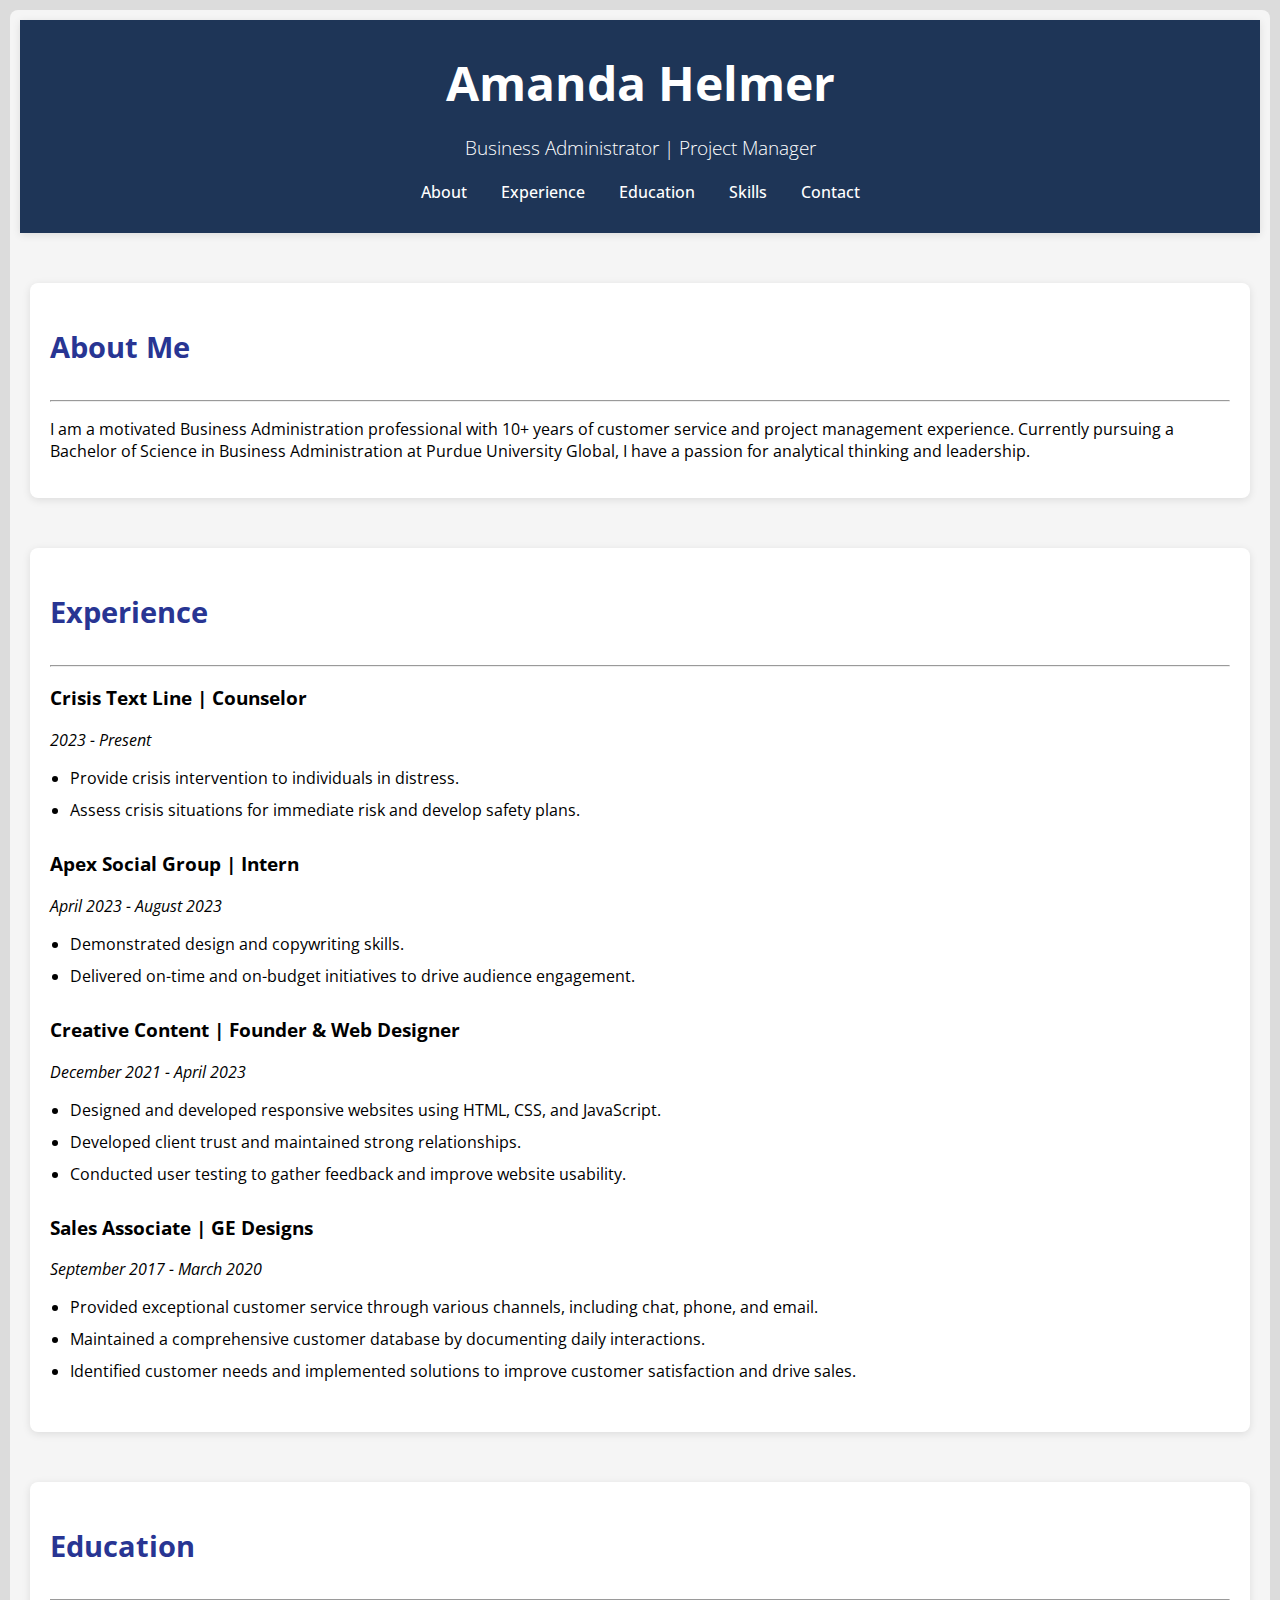
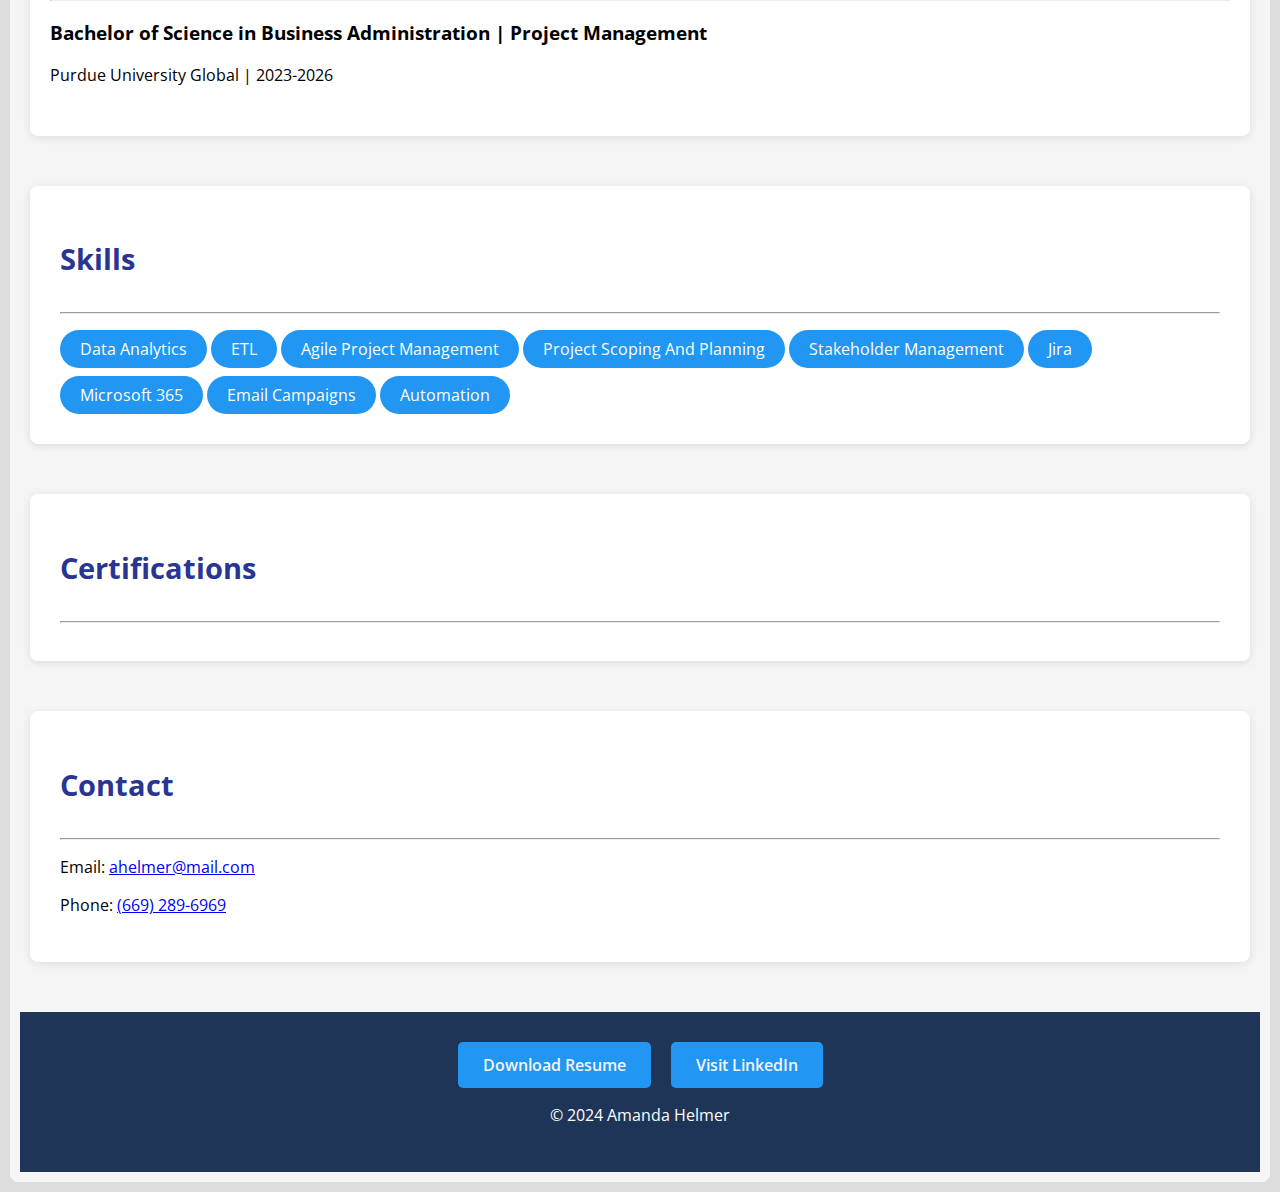
==== index.html @ b90e816a "next" ====
<!DOCTYPE html>
<html lang="en">
<head>
    <meta charset="UTF-8">
    <meta name="viewport" content="width=device-width, initial-scale=1.0">
    <link rel="preconnect" href="https://fonts.googleapis.com">
    <link rel="preconnect" href="https://fonts.gstatic.com" crossorigin>
    <link href="https://fonts.googleapis.com/css2?family=Open+Sans:ital,wght@0,300..800;1,300..800&display=swap" rel="stylesheet">
    <title>Amanda Helmer - Resume</title>
    <style>
        /* General styles */
        body {
            font-family: "Open Sans", system-ui;
            margin: 10px;
            padding: 0;
            background-color: gainsboro;
        }

        .container {
            margin: auto;
            max-width: 100%;
            padding: 10px;
            background-color: whitesmoke;
            border-radius: 8px;
        }

        .headerContent {
            background-color: #1e3557;
            color: white;
            padding: 30px;
            text-align: center;
            box-shadow: 0 2px 8px rgba(0, 0, 0, 0.1);
        }

        .headerContent h1 {
            font-weight: 700;
            font-size: 3rem;
            margin: 0;
        }

        .headerContent p {
            font-weight: 300;
            font-size: 1.2rem;
        }

        .nav {
            list-style: none;
            padding: 0;
            margin: 20px 0 0;
        }

        .nav li {
            display: inline;
            margin: 0 15px;
        }

        .nav li a {
            color: white;
            text-decoration: none;
            font-weight: 500;
        }

        .nav li a:hover {
            text-decoration: underline;
        }

        .section {
            width: auto;
            background-color: #fff;
            margin: 50px 10px;
            padding: 20px;
            border-radius: 8px;
            box-shadow: 0 2px 8px rgba(0, 0, 0, 0.1);
        }

        h2 {
            padding-bottom: 10px;
            font-size: 1.8rem;
            color: #283593;
        }

        .job, .education {
            margin-bottom: 30px;
        }

        ul {
            padding-left: 20px;
        }

        ul li {
            margin-bottom: 10px;
        }

        .ctaWrapper {
            display: flex;
            flex-direction: row;
            justify-content: center;
            gap: 20px;
        }

        .contact {
            margin: 50px 10px;
            padding: 30px;
            border-radius: 8px;
            box-shadow: 0 2px 8px rgba(0, 0, 0, 0.1);
            background-color: #fff;
        }

        .ctaBtn {
            padding: 12px 25px;
            background-color: #2196F3;
            color: white;
            text-decoration: none;
            font-weight: 600;
            border-radius: 5px;
            transition: background-color 0.3s ease;
        }

        .ctaBtn:hover {
            background-color: #3949ab;
        }

        .certs, .skills {
            margin: 50px 10px;
            padding: 30px;
            border-radius: 8px;
            box-shadow: 0 2px 8px rgba(0, 0, 0, 0.1);
            background-color: #fff;
        }

        .tag-cloud {
            display: inline-block;
            color: white;
            padding: 8px 20px;
            border-radius: 25px;
            background-color: #2196F3;
            margin-top: 8px;
        }

        .footer {
            text-align: center;
            padding: 30px;
            background-color: #1e3557;
            color: white;
            position: relative;
            bottom: 0;
            width: auto;
            height: auto;
        }

        .footer a {
            color: #f4f4f4;
            text-decoration: none;
        }

        /* Mobile-specific styles */
        @media only screen and (max-width: 768px) {
            body {
                margin: 0;
            }

            .headerContent h1 {
                font-size: 1.5rem; /* Reduce header size */
            }

            .headerContent p {
                font-size: 0.9rem; /* Smaller subheading */
            }

            .nav li {
                display: block; /* Stack navigation links */
                margin: 10px 0;
                text-align: center;
            }

            .section {
                margin: 15px 5px; /* Reduce margin on smaller screens */
                padding: 10px;
            }

            .ctaWrapper {
                display: flex;
                flex-direction: column; /* Stack buttons vertically */
                justify-content: center;

            }

            .ctaBtn {
                width: auto; /* Full width for buttons on mobile */
                margin-bottom: 10px;

            }
            .certs {
                display: flex;
                flex-direction: column;
                justify-content: center;
                flex-wrap: wrap;


            }
            .skills {
                justify-content: center;

            }
            .contact {
                margin: 15px 5px; /* Reduce margins on mobile */
                padding: 15px;
            }

            h2 {
                font-size: 1.5rem; /* Reduce section header size */
            }

            ul {
                padding-left: 15px; /* Smaller padding for lists */
            }

            .job h3, .education h3 {
                font-size: 1.2rem; /* Adjust job/education title size */
            }

            .footer {

                display: flex;
                flex-wrap: wrap;
                justify-content: center;
            }


            .footer p {
                font-size: 0.9rem; /* Smaller font size for footer */
            }
        }
    </style>
</head>
<body>

<div class="container">
    <!-- Header Section -->
    <header class="headerContent">
        <h1>Amanda Helmer</h1>
        <p>Business Administrator | Project Manager</p>
        <nav>
            <ul class="nav">
                <li><a href="#about">About</a></li>
                <li><a href="#experience">Experience</a></li>
                <li><a href="#education">Education</a></li>
                <li><a href="#skills">Skills</a></li>
                <li><a href="#contact">Contact</a></li>
            </ul>
        </nav>
    </header>

    <!-- About Section -->
    <section id="about" class="section">
        <h2>About Me</h2>
        <hr>
        <p>I am a motivated Business Administration professional with 10+ years of customer service and project management experience. Currently pursuing a Bachelor of Science in Business Administration at Purdue University Global, I have a passion for analytical thinking and leadership.</p>
    </section>

    <!-- Experience Section -->
    <section id="experience" class="section">
        <h2>Experience</h2>
        <hr>
        <div class="job">
            <h3>Crisis Text Line | Counselor</h3>
            <p><em>2023 - Present</em></p>
            <ul>
                <li>Provide crisis intervention to individuals in distress.</li>
                <li>Assess crisis situations for immediate risk and develop safety plans.</li>
            </ul>
        </div>
        <div class="job">
            <h3>Apex Social Group | Intern</h3>
            <p><em> April 2023 - August 2023 </em></p>
            <ul>
                <li>Demonstrated design and copywriting skills.</li>
                <li>Delivered on-time and on-budget initiatives to drive audience engagement.</li>
            </ul>
        </div>
        <div class="job">
            <h3>Creative Content | Founder & Web Designer</h3>
            <p><em> December 2021 - April 2023</em></p>
            <ul>
                <li>Designed and developed responsive websites using HTML, CSS, and JavaScript.</li>
                <li>Developed client trust and maintained strong relationships.</li>
                <li>Conducted user testing to gather feedback and improve website usability.</li>
            </ul>
        </div>
        <div class="job">
            <h3>Sales Associate | GE Designs</h3>
            <p><em>September 2017 - March 2020</em></p>
            <ul>
                <li> Provided exceptional customer service through various channels, including chat, phone, and email.</li>
                <li>Maintained a comprehensive customer database by documenting daily interactions.</li>
                <li>Identified customer needs and implemented solutions to improve customer satisfaction and drive sales.</li>
            </ul>
        </div>
    </section>

    <!-- Education Section -->
    <section id="education" class="section">
        <h2>Education</h2>
        <hr>
        <div class="education">
            <h3>Bachelor of Science in Business Administration | Project Management</h3>
            <p>Purdue University Global | 2023-2026</p>
        </div>
    </section>

    <!-- Skills Section -->
    <section id="skills" class="skills">
        <h2>Skills</h2>
        <hr>
        <span class="tag-cloud">Data Analytics</span>
        <span class="tag-cloud">ETL</span>
        <span class="tag-cloud">Agile Project Management</span>
        <span class="tag-cloud">Project Scoping And Planning</span>
        <span class="tag-cloud">Stakeholder Management</span>
        <span class="tag-cloud">Jira</span>
        <span class="tag-cloud">Microsoft 365</span>
        <span class="tag-cloud">Email Campaigns</span>
        <span class="tag-cloud">Automation</span>
    </section>

    <!-- Certifications Section -->
    <section id="certs" class="certs">
        <h2>Certifications</h2>
        <hr>
        <div data-iframe-width="150" data-iframe-height="270"
             data-share-badge-id="d7017e5b-af2b-4346-85c6-997574751d8a"
             data-share-badge-host="https://www.credly.com">
        </div>
        <script type="text/javascript" async src="//cdn.credly.com/assets/utilities/embed.js"></script>
        <div data-iframe-width="150" data-iframe-height="270"
             data-share-badge-id="2665a38f-c033-40a5-9b85-ccec67be5608"
             data-share-badge-host="https://www.credly.com"></div>
        <script type="text/javascript" async src="//cdn.credly.com/assets/utilities/embed.js"></script>
        <div data-iframe-width="150" data-iframe-height="270"
             data-share-badge-id="ba7c1481-58ee-411d-baaa-974b759411d1"
             data-share-badge-host="https://www.credly.com"></div>
        <script type="text/javascript" async src="//cdn.credly.com/assets/utilities/embed.js"></script>
        <div data-iframe-width="150" data-iframe-height="270"
             data-share-badge-id="e4f46593-3bf9-40e1-843b-cda83334ef03"
             data-share-badge-host="https://www.credly.com"></div>
        <script type="text/javascript" async src="//cdn.credly.com/assets/utilities/embed.js"></script>
        <div data-iframe-width="150" data-iframe-height="270"
             data-share-badge-id="55c14226-e165-4fb1-bbaf-c0586694eaab"
             data-share-badge-host="https://www.credly.com"></div>
        <script type="text/javascript" async src="//cdn.credly.com/assets/utilities/embed.js"></script>
        <div data-iframe-width="150" data-iframe-height="270"
             data-share-badge-id="ccf1c6a0-089c-480b-b532-8fc237975a37"
             data-share-badge-host="https://www.credly.com"></div>
        <script type="text/javascript" async src="//cdn.credly.com/assets/utilities/embed.js"></script>
        <div data-iframe-width="150" data-iframe-height="270"
             data-share-badge-id="e79471c1-3d53-4e55-93fd-e27b6ed614dc"
             data-share-badge-host="https://www.credly.com"></div>
        <script type="text/javascript" async src="//cdn.credly.com/assets/utilities/embed.js"></script>
        <div data-iframe-width="150" data-iframe-height="270"
             data-share-badge-id="c28e46d9-b03a-4c53-b24c-a07540a51205"
             data-share-badge-host="https://www.credly.com"></div>
        <script type="text/javascript" async src="//cdn.credly.com/assets/utilities/embed.js"></script>
        <div data-iframe-width="150" data-iframe-height="270"
             data-share-badge-id="b360e36e-751b-4e4e-99bc-68afc270433b"
             data-share-badge-host="https://www.credly.com"></div>
        <script type="text/javascript" async src="//cdn.credly.com/assets/utilities/embed.js"></script>
        <div data-iframe-width="150" data-iframe-height="270"
             data-share-badge-id="bcbc89d2-fd38-4b1d-8925-61f7afac3219"
             data-share-badge-host="https://www.credly.com"></div>
        <script type="text/javascript" async src="//cdn.credly.com/assets/utilities/embed.js"></script><!-- Add certification badges here -->
    </section>

    <!-- Contact Section -->
    <section id="contact" class="contact">
        <h2>Contact</h2>
        <hr>
        <div>
            <p>Email: <a href="mailto:ahelmer@mail.com">ahelmer@mail.com</a></p>
            <p>Phone: <a href="tel:6692896969">(669) 289-6969</a></p>
        </div>
    </section>

    <!-- Footer Section -->
    <footer class="footer">
        <div class="ctaWrapper">
            <a class="ctaBtn" href="/index.html" download>Download Resume</a>
            <a class="ctaBtn" href="https://www.linkedin.com/in/helmera" target="_blank">Visit LinkedIn</a>
        </div>
        <p>© 2024 Amanda Helmer</p>
    </footer>
</div>

</body>
</html>
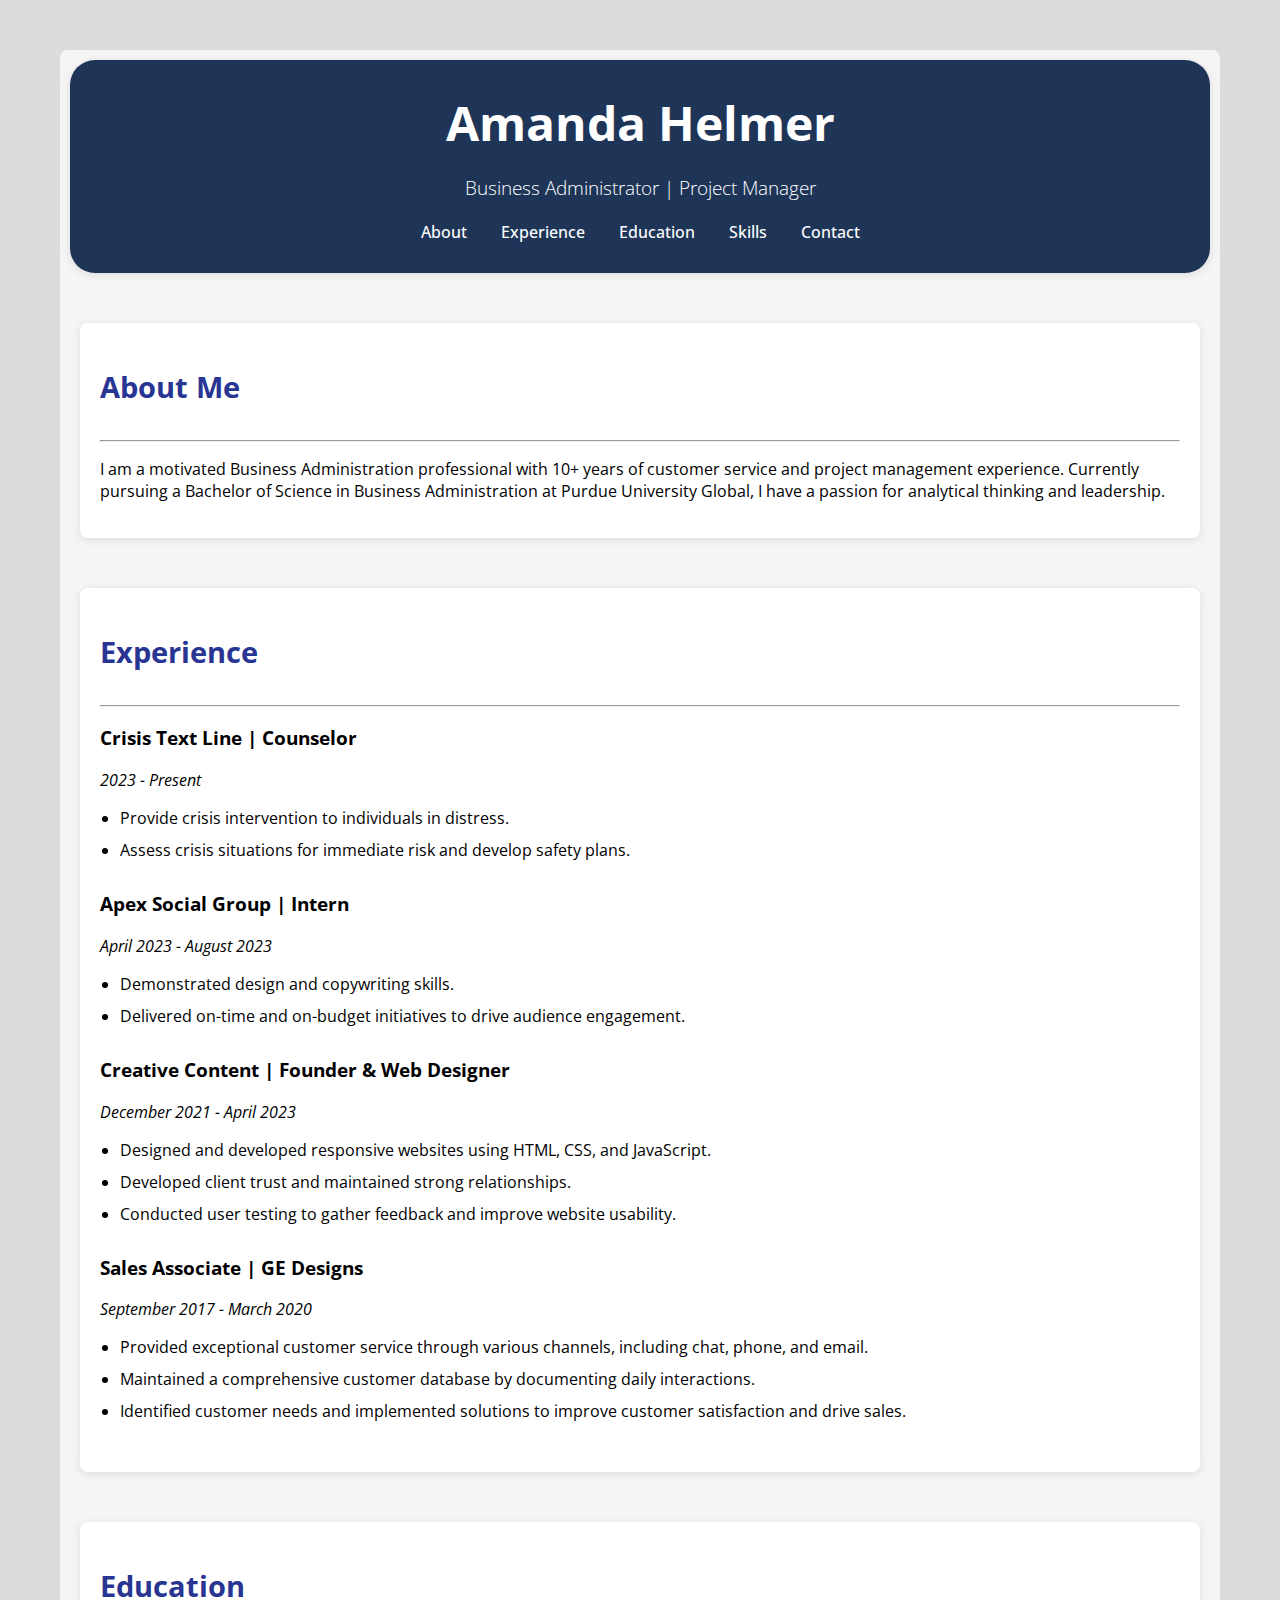
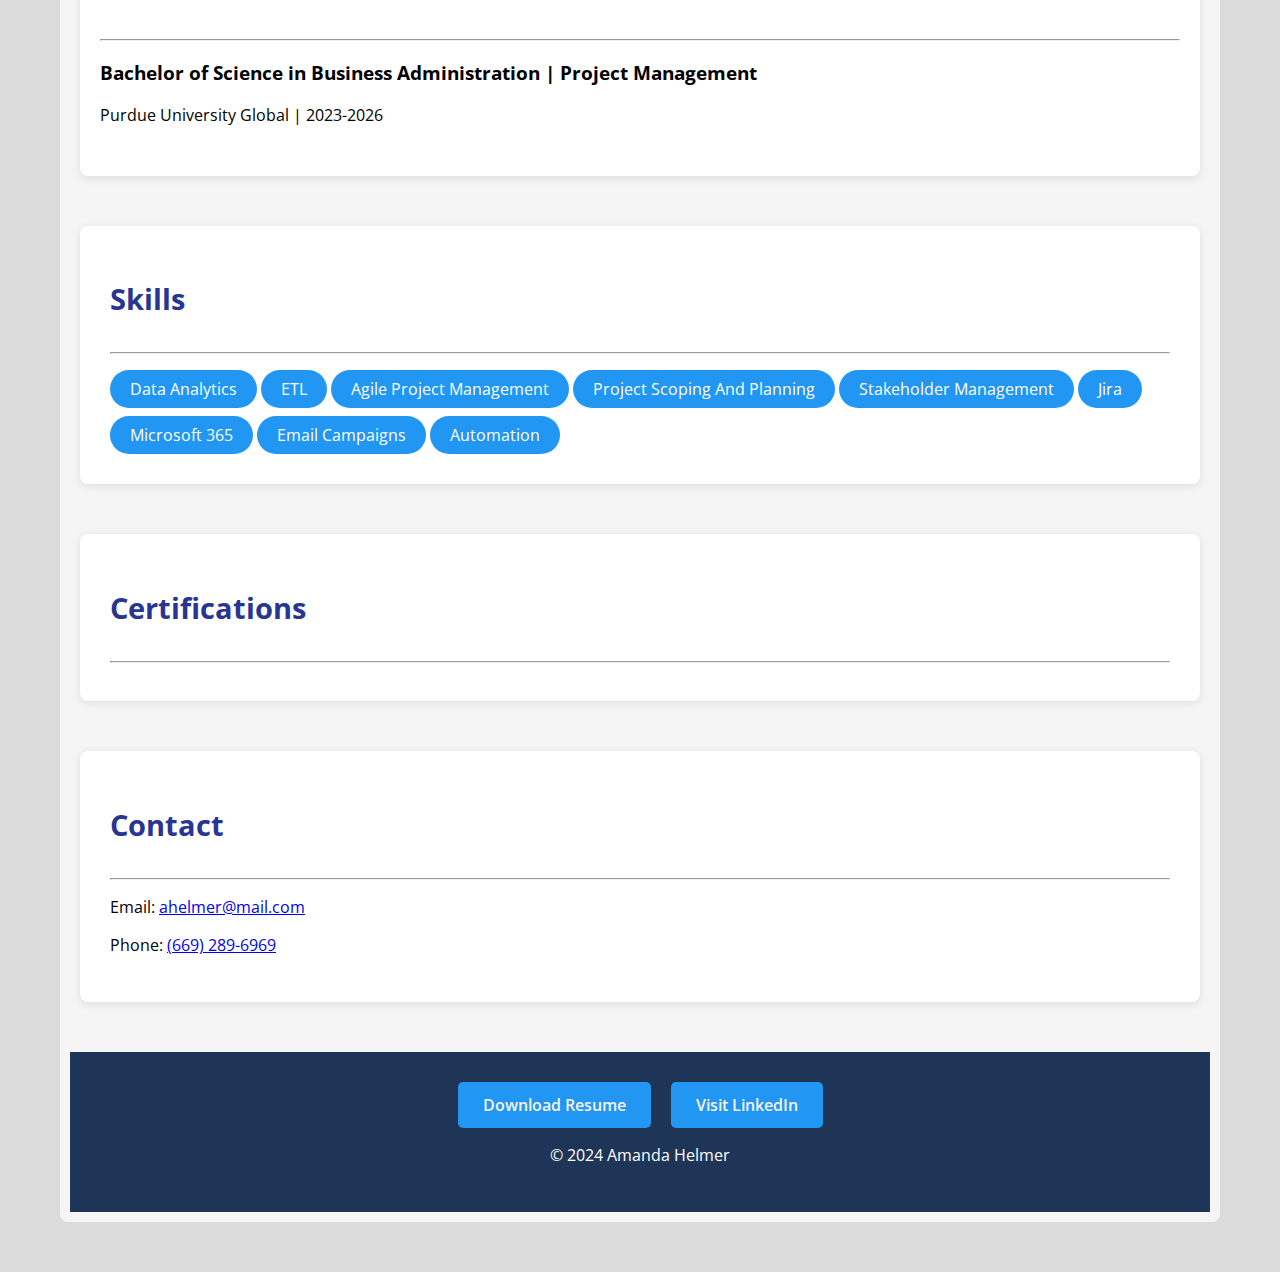
==== commit 1af404f4: "next" ====
--- a/index.html
+++ b/index.html
@@ -10,6 +10,7 @@
     <style>
         /* General styles */
         body {
+            margin: auto;
             font-family: "Open Sans", system-ui;
             margin: 10px;
             padding: 0;
@@ -17,8 +18,7 @@
         }
 
         .container {
-            margin: auto;
-            max-width: 100%;
+            margin: 50px;
             padding: 10px;
             background-color: whitesmoke;
             border-radius: 8px;
@@ -29,6 +29,7 @@
             color: white;
             padding: 30px;
             text-align: center;
+            border-radius: 25px;
             box-shadow: 0 2px 8px rgba(0, 0, 0, 0.1);
         }
 
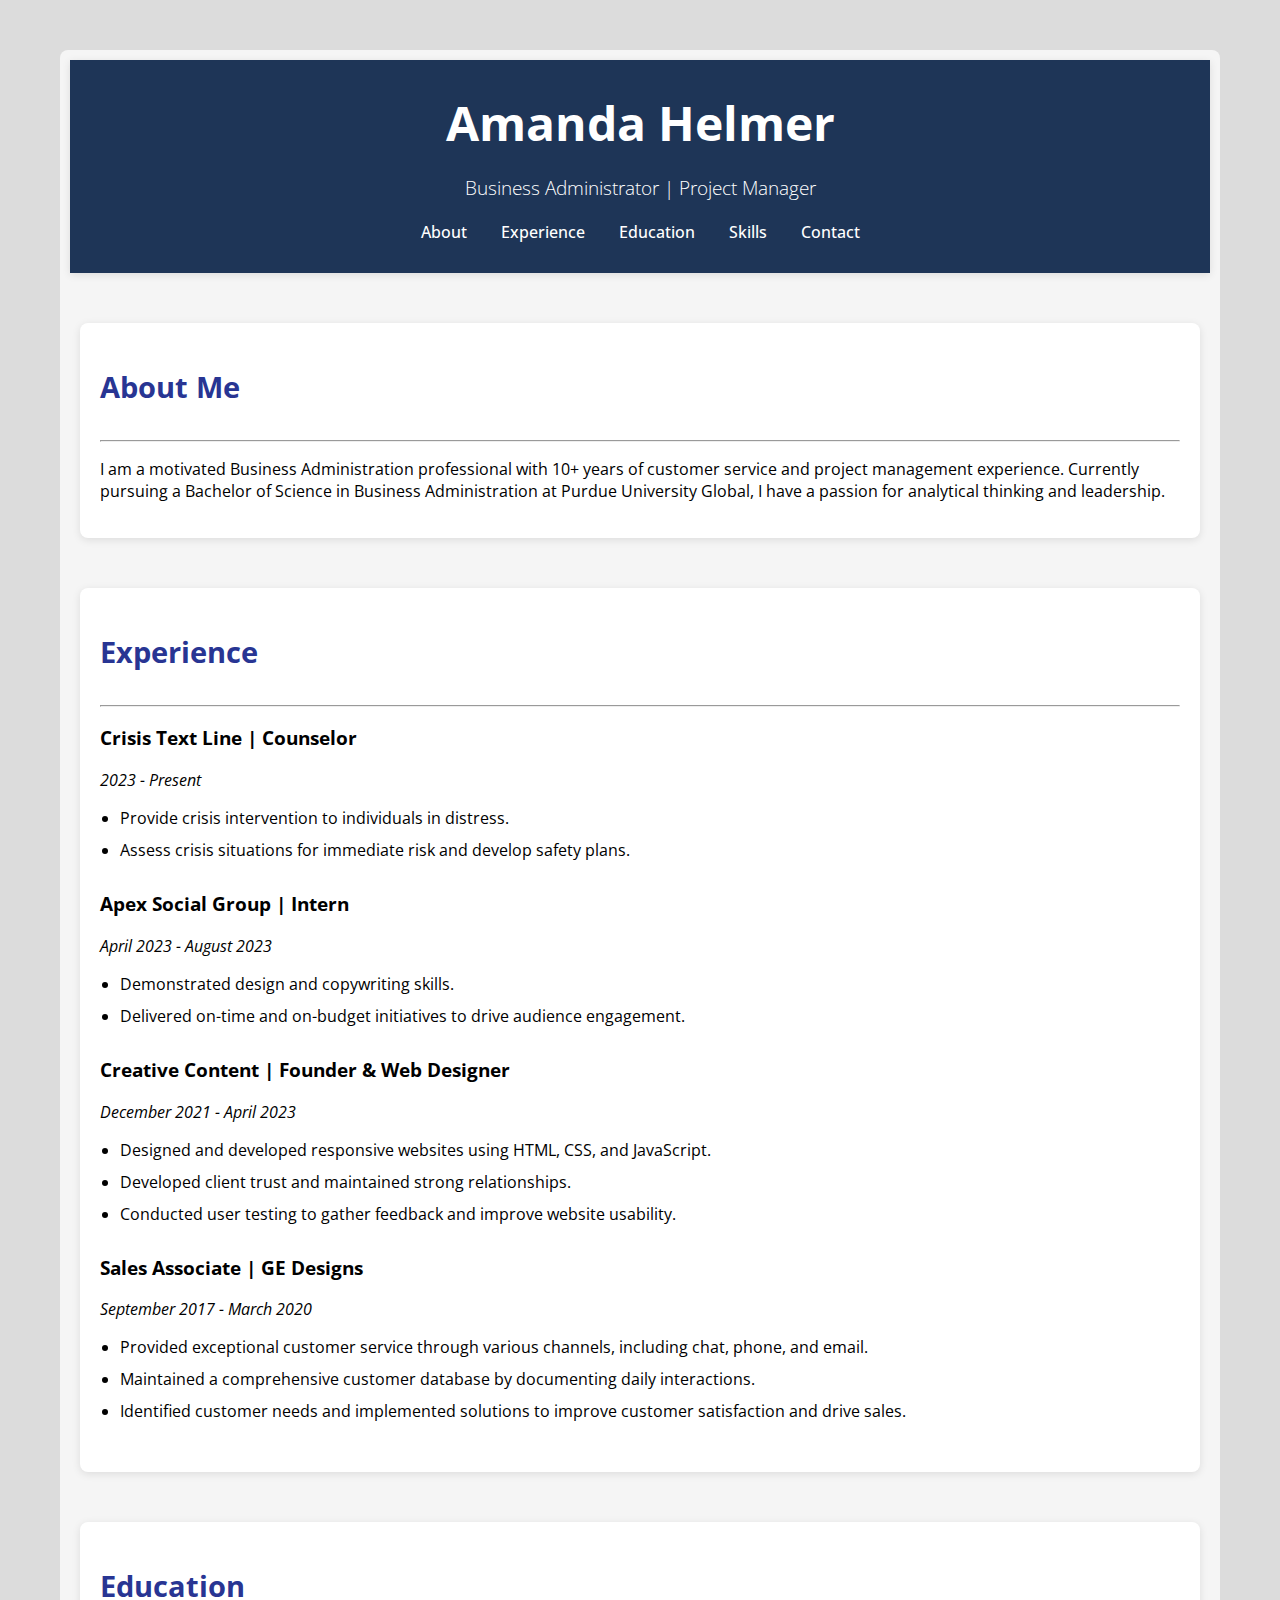
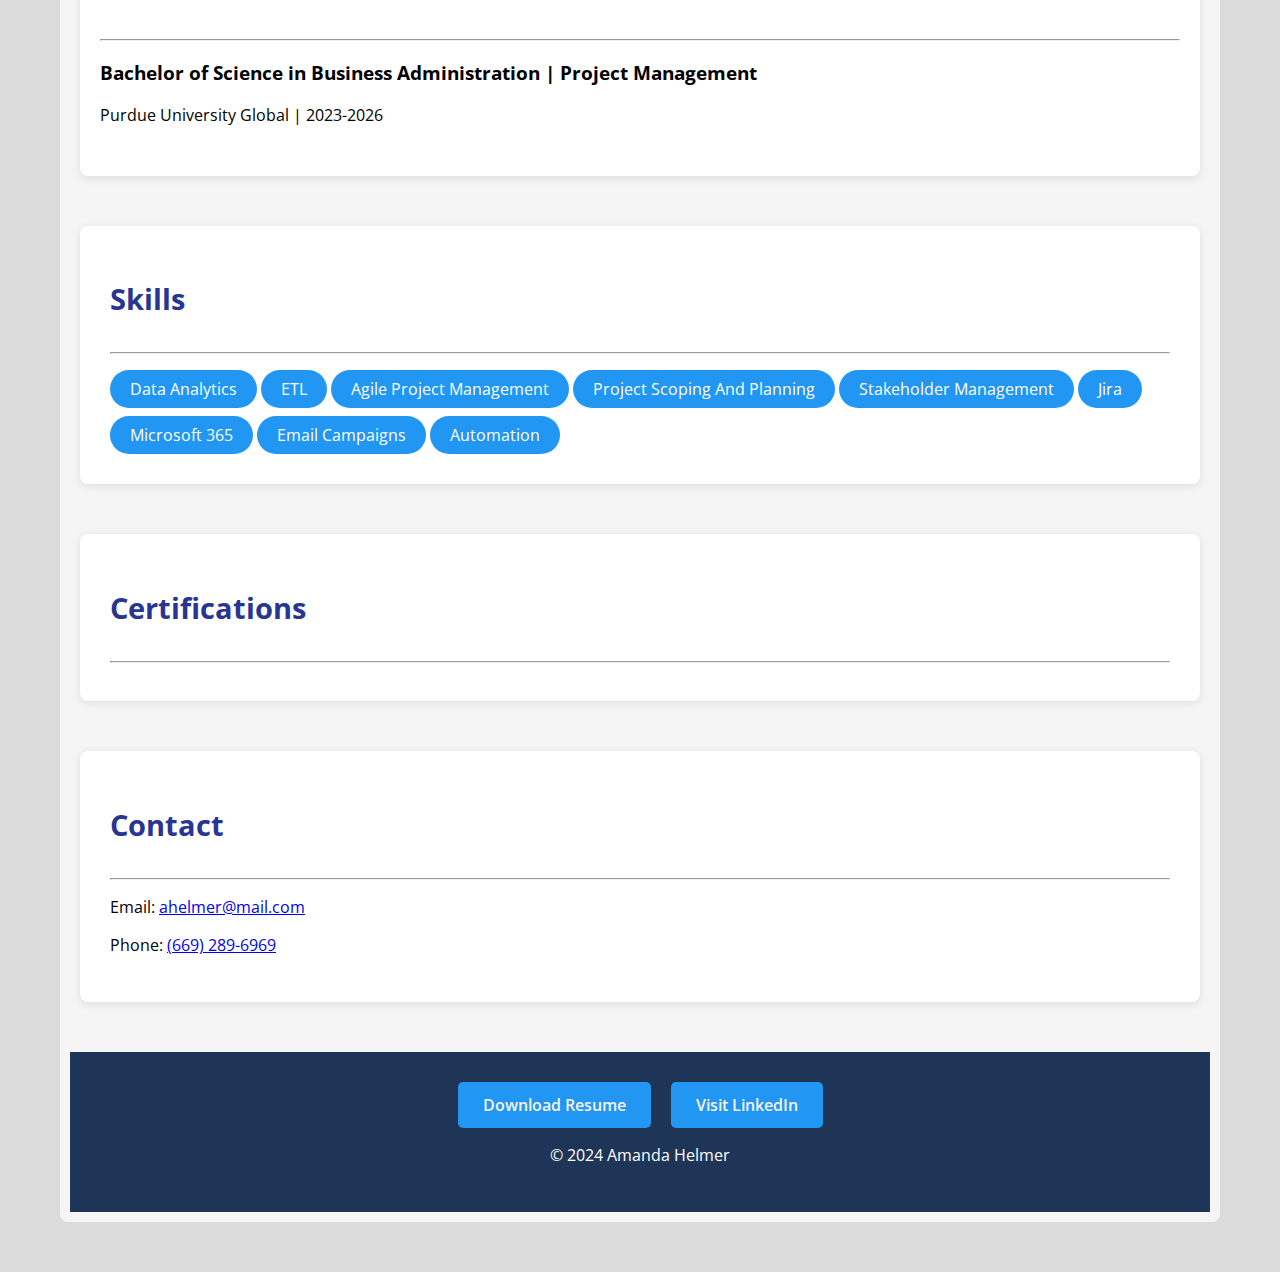
==== commit e5116a1e: "next" ====
--- a/index.html
+++ b/index.html
@@ -29,7 +29,6 @@
             color: white;
             padding: 30px;
             text-align: center;
-            border-radius: 25px;
             box-shadow: 0 2px 8px rgba(0, 0, 0, 0.1);
         }
 
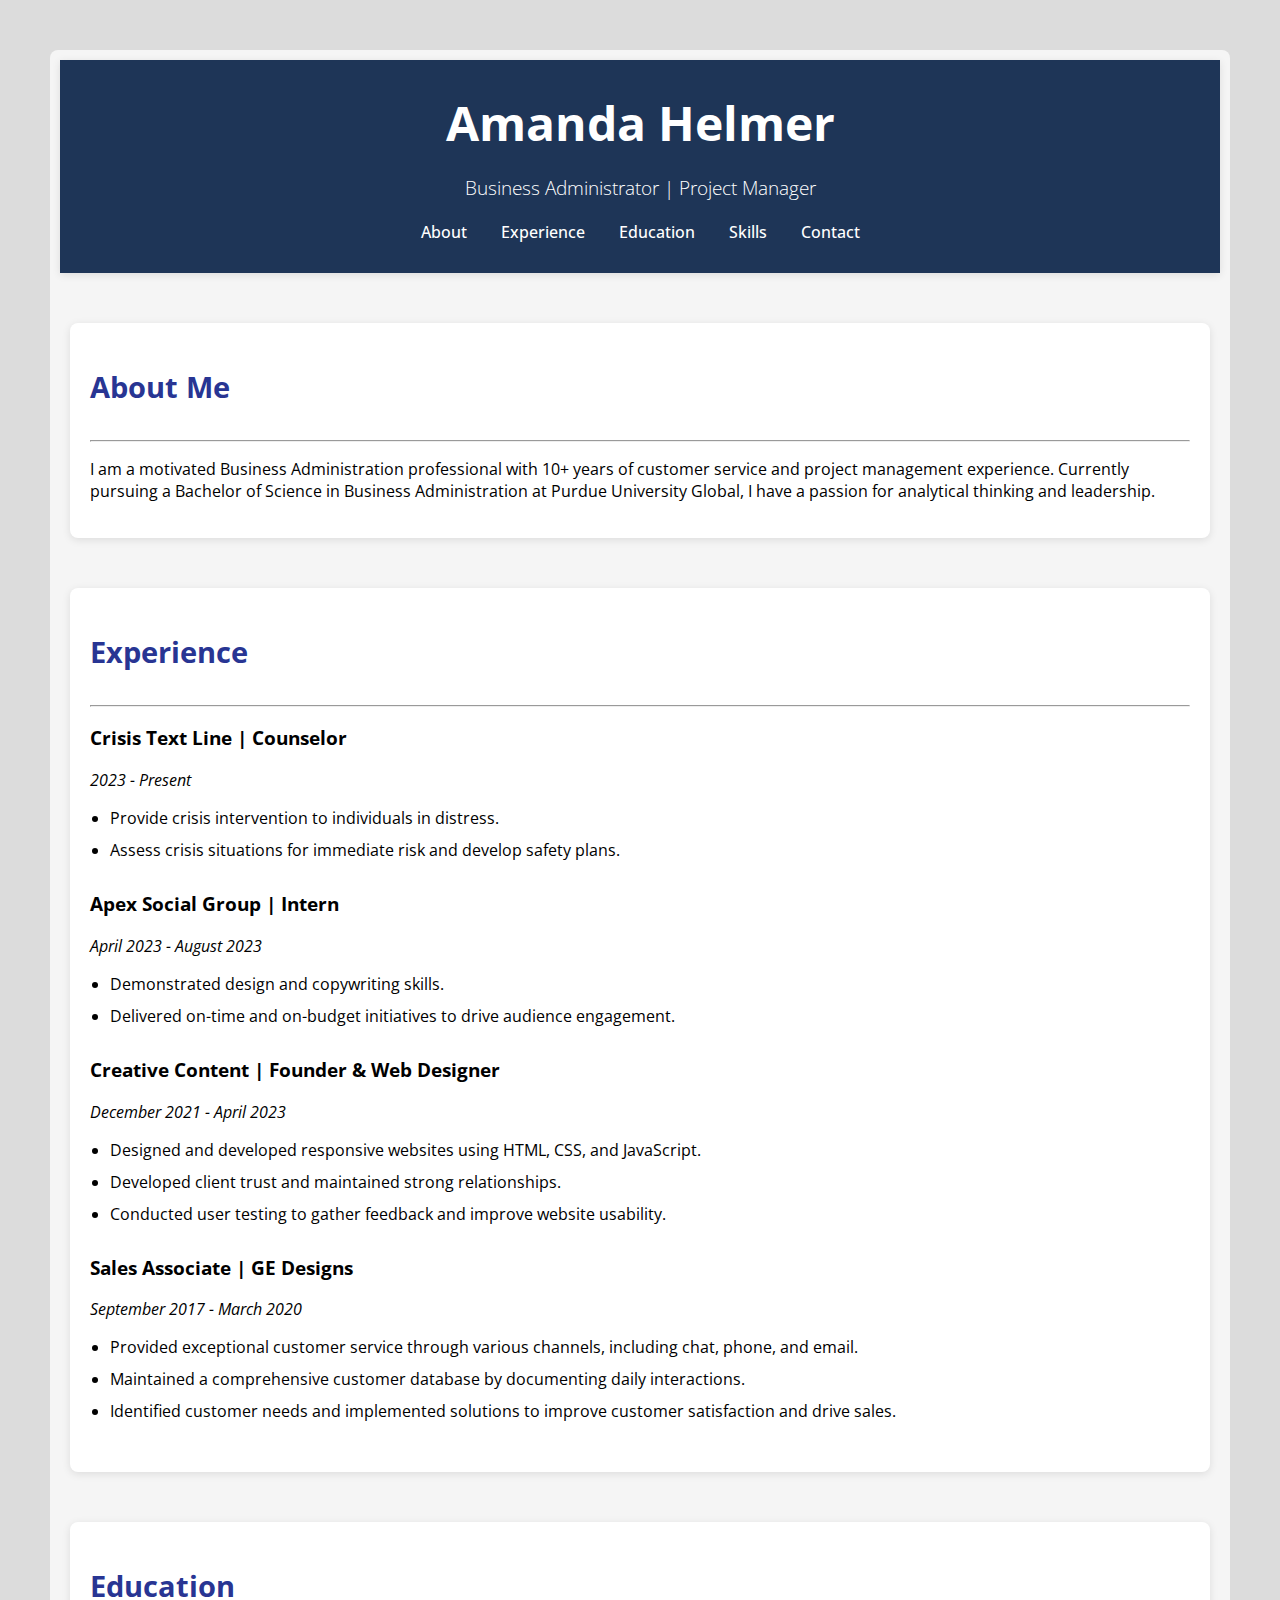
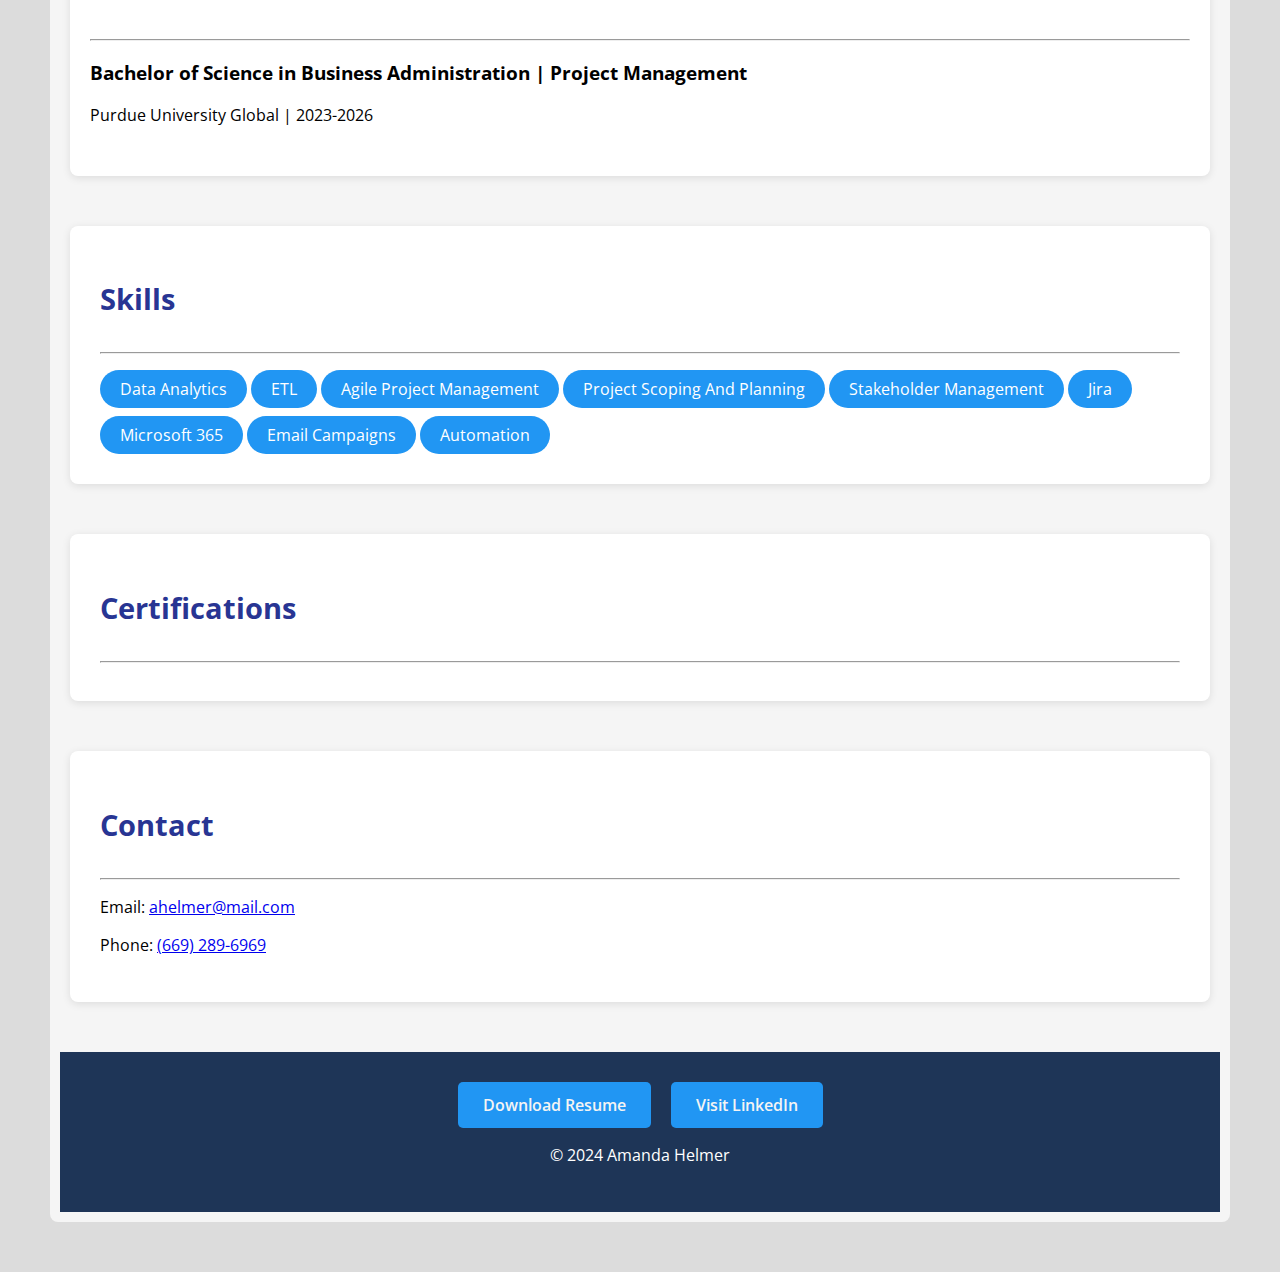
==== commit abec2071: "next" ====
--- a/index.html
+++ b/index.html
@@ -12,7 +12,6 @@
         body {
             margin: auto;
             font-family: "Open Sans", system-ui;
-            margin: 10px;
             padding: 0;
             background-color: gainsboro;
         }
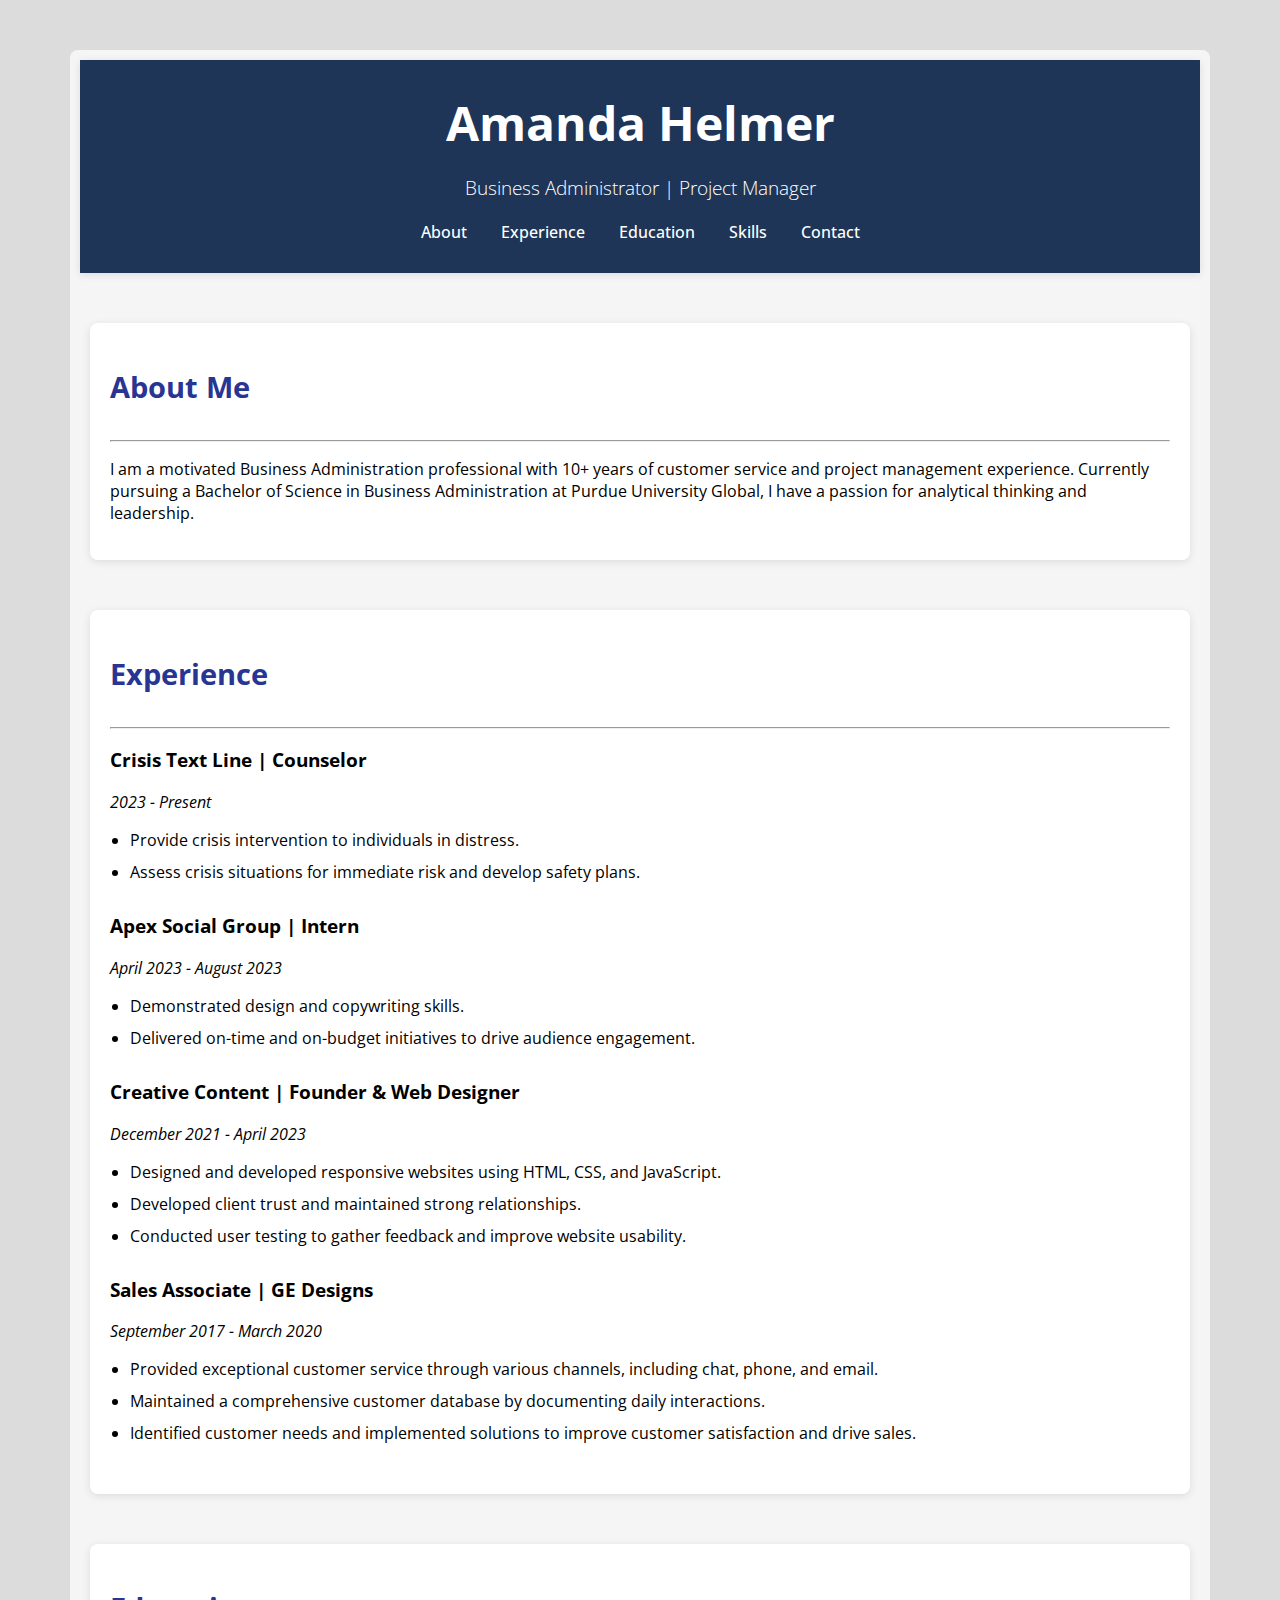
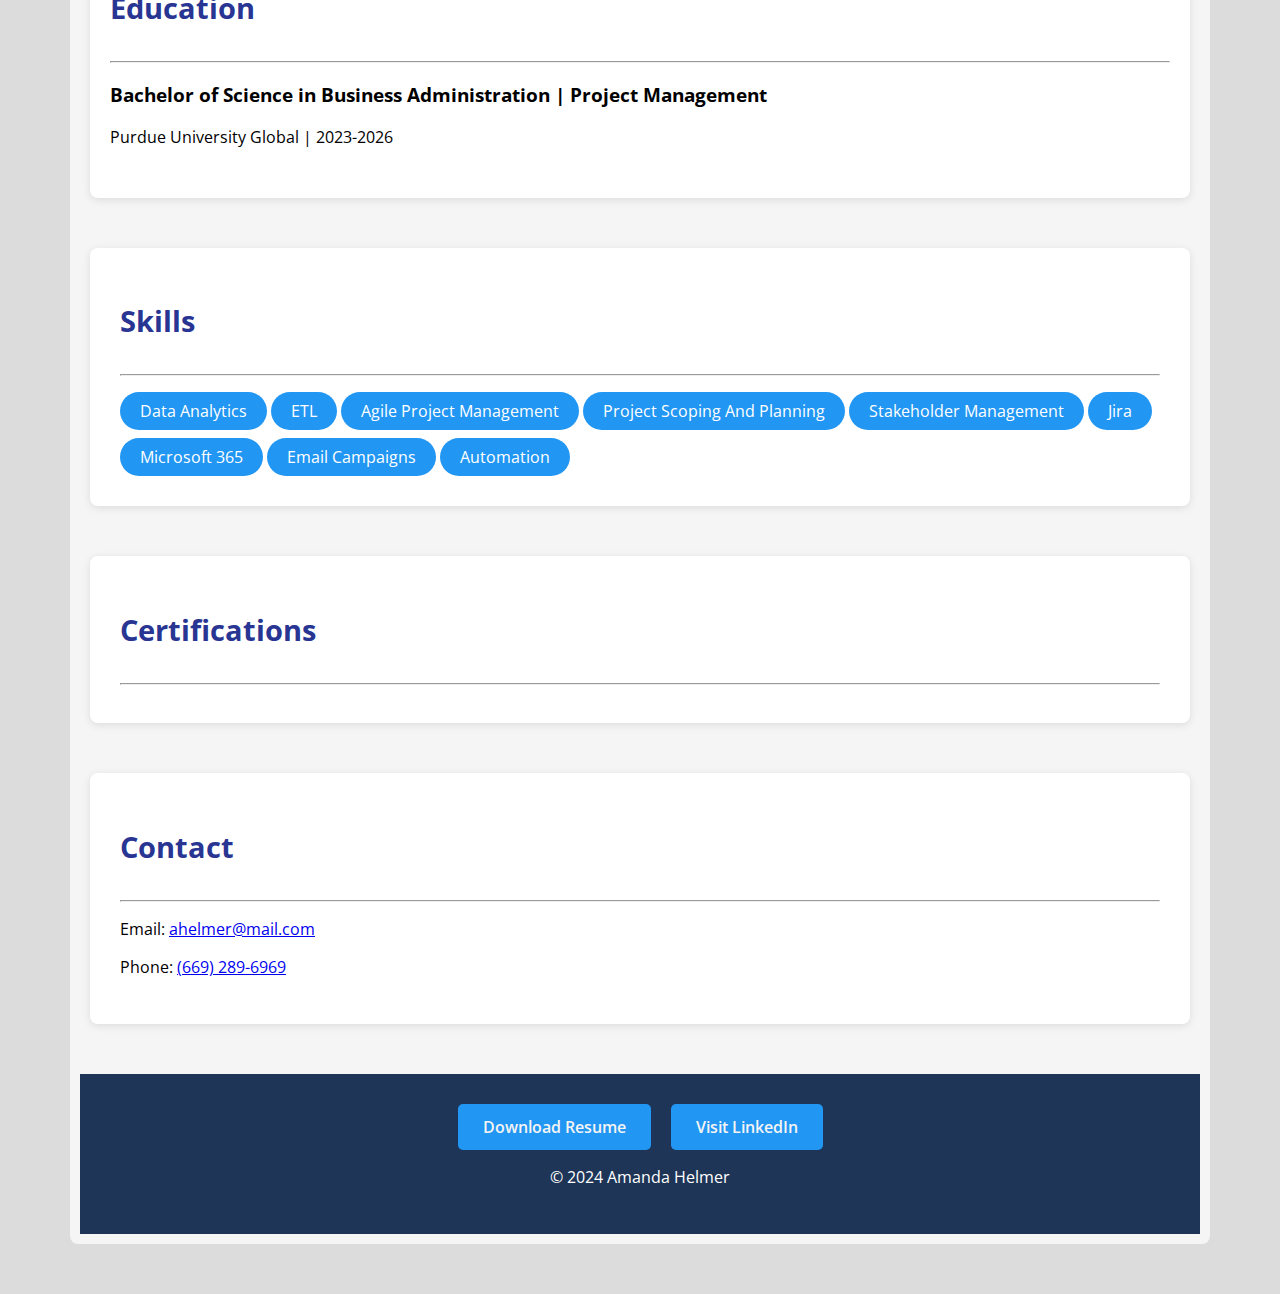
==== commit 39950fb5: "next" ====
--- a/index.html
+++ b/index.html
@@ -10,7 +10,7 @@
     <style>
         /* General styles */
         body {
-            margin: auto;
+            margin: 20px;
             font-family: "Open Sans", system-ui;
             padding: 0;
             background-color: gainsboro;
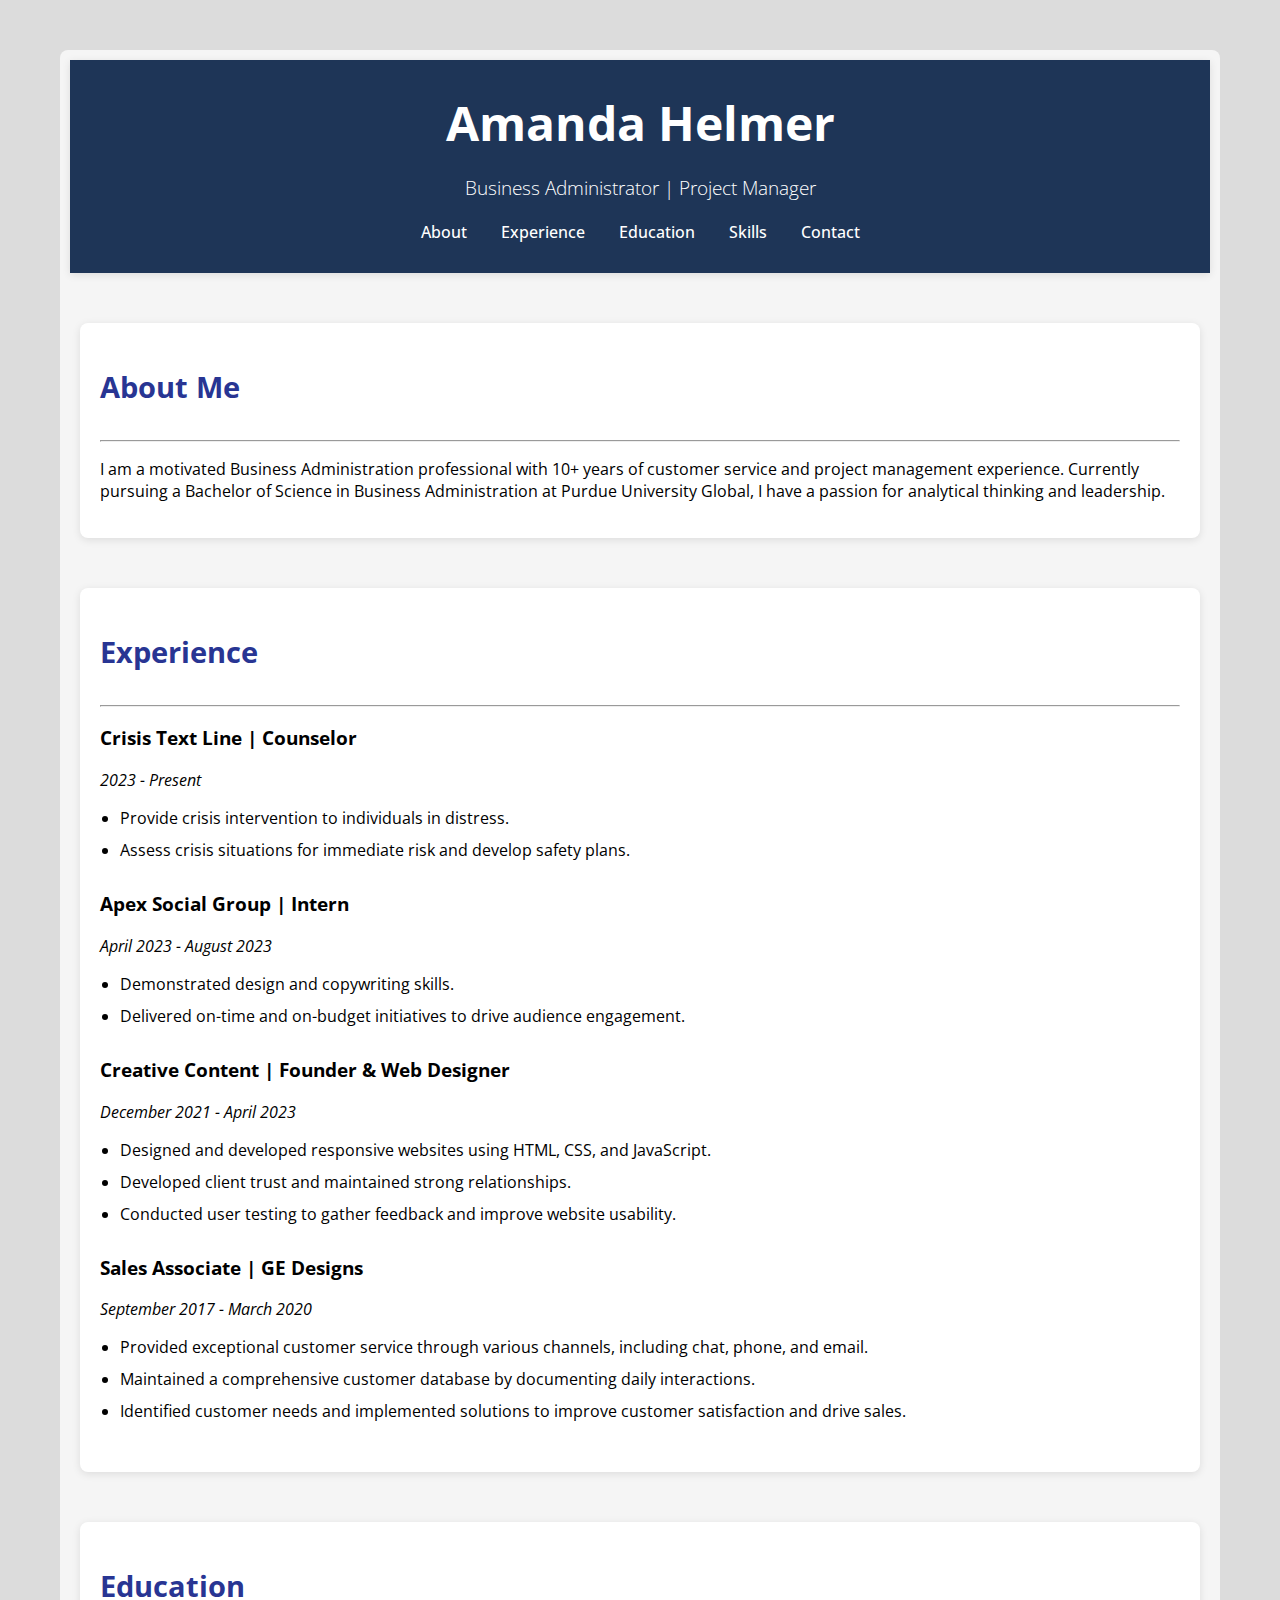
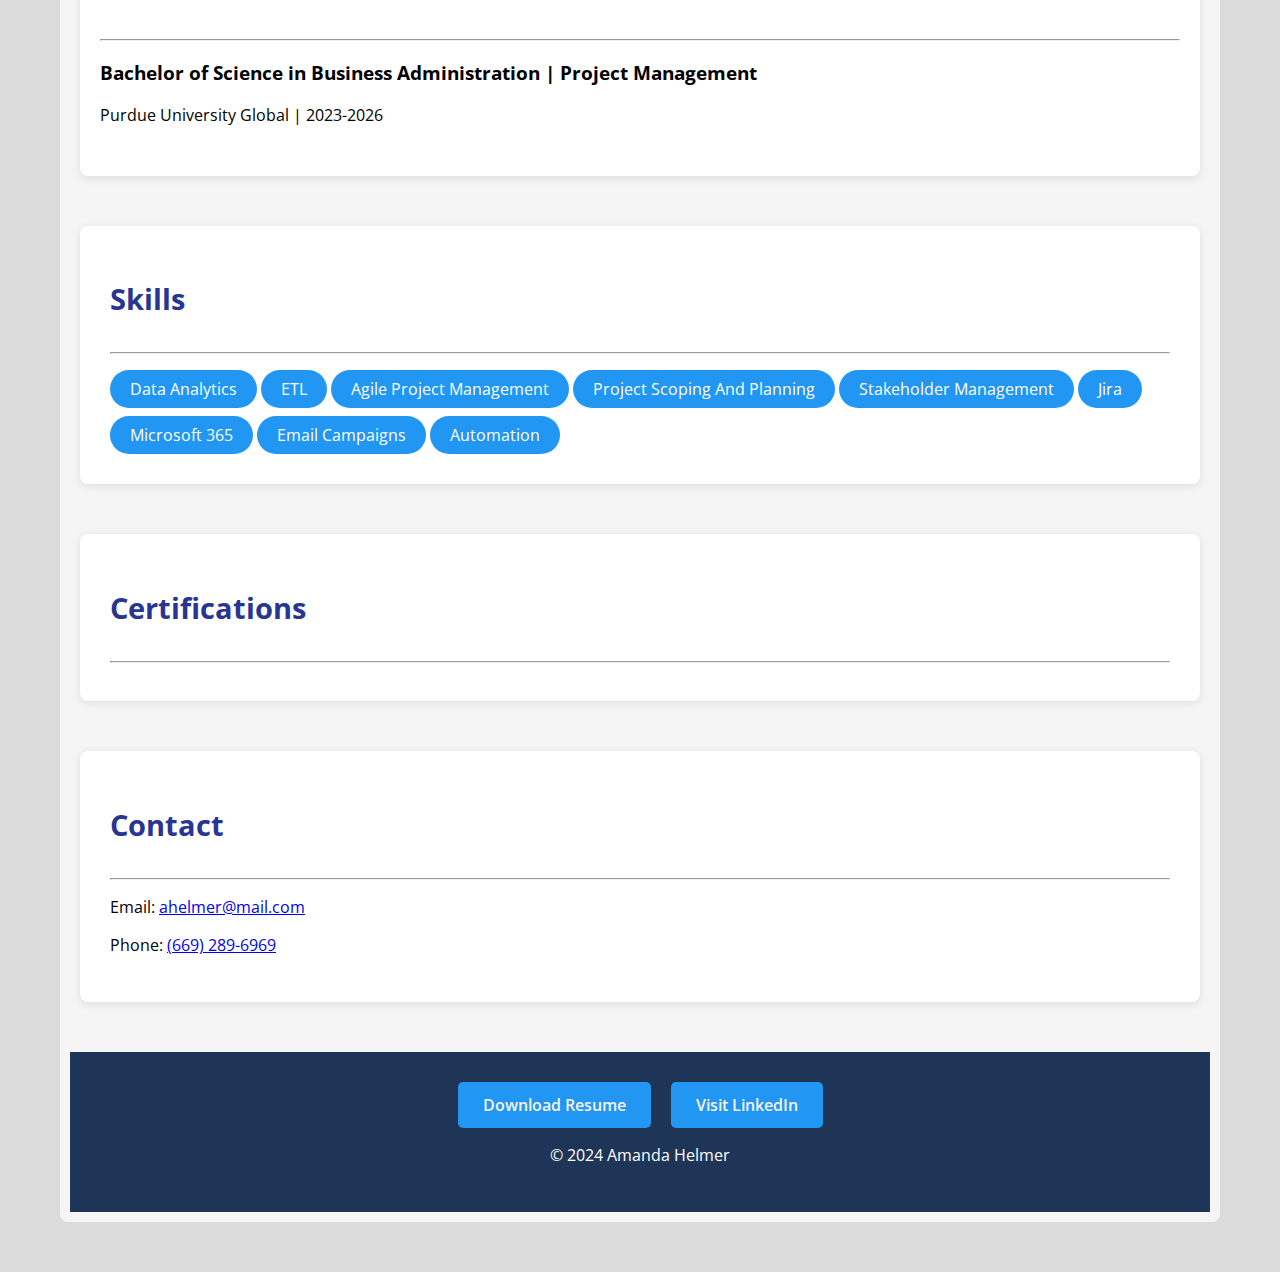
==== commit f10e7184: "next" ====
--- a/index.html
+++ b/index.html
@@ -10,7 +10,7 @@
     <style>
         /* General styles */
         body {
-            margin: 20px;
+            margin: 10px;
             font-family: "Open Sans", system-ui;
             padding: 0;
             background-color: gainsboro;
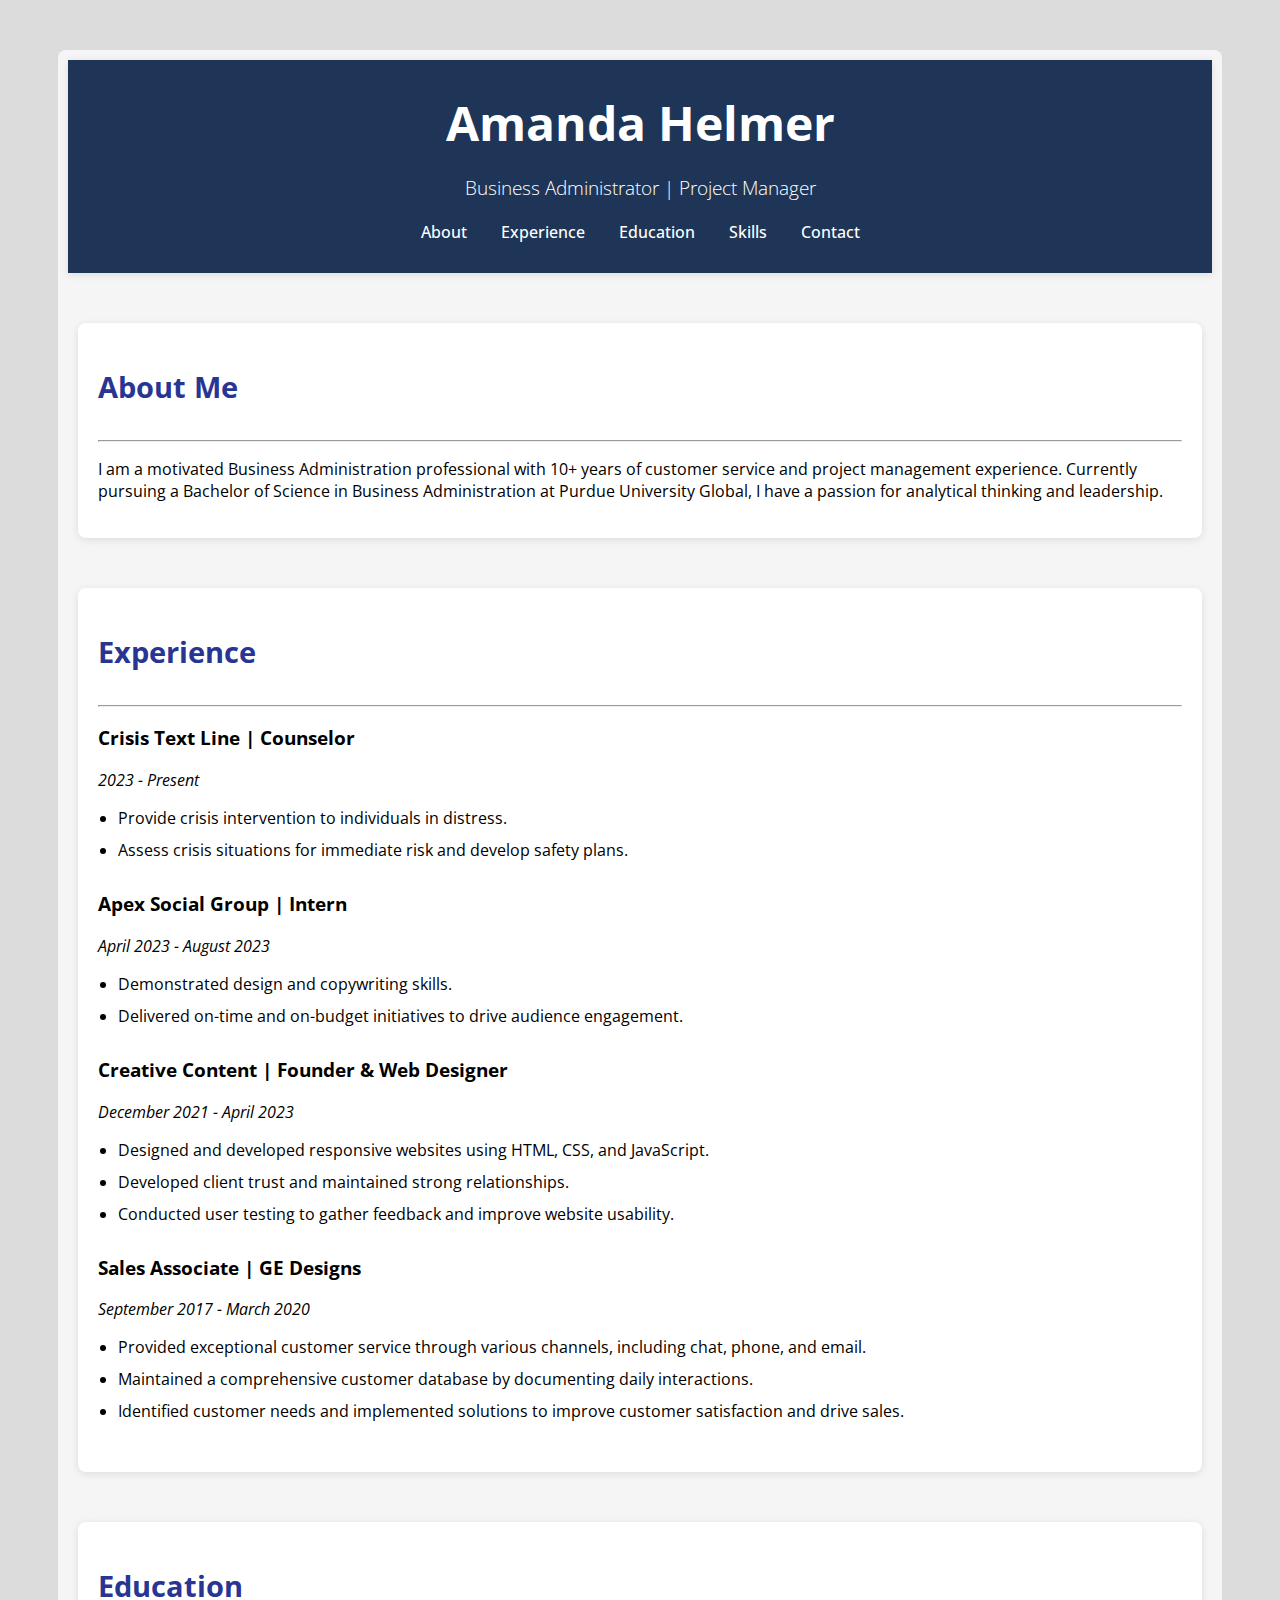
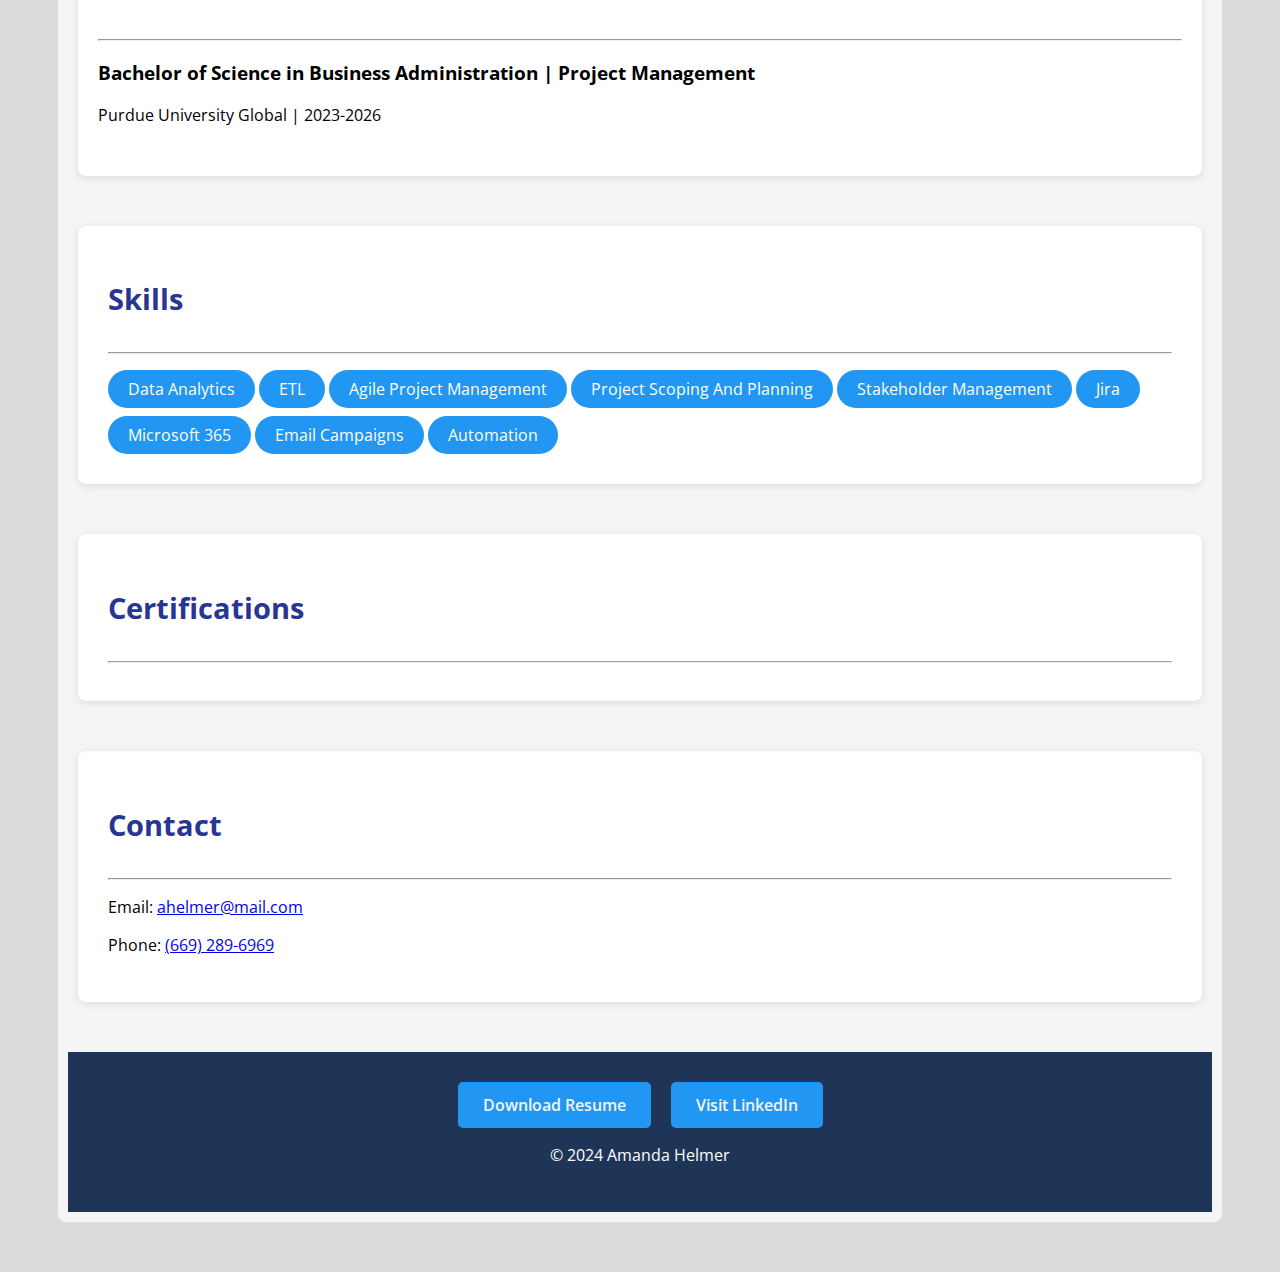
==== commit d80fcaaf: "next" ====
--- a/index.html
+++ b/index.html
@@ -10,7 +10,6 @@
     <style>
         /* General styles */
         body {
-            margin: 10px;
             font-family: "Open Sans", system-ui;
             padding: 0;
             background-color: gainsboro;
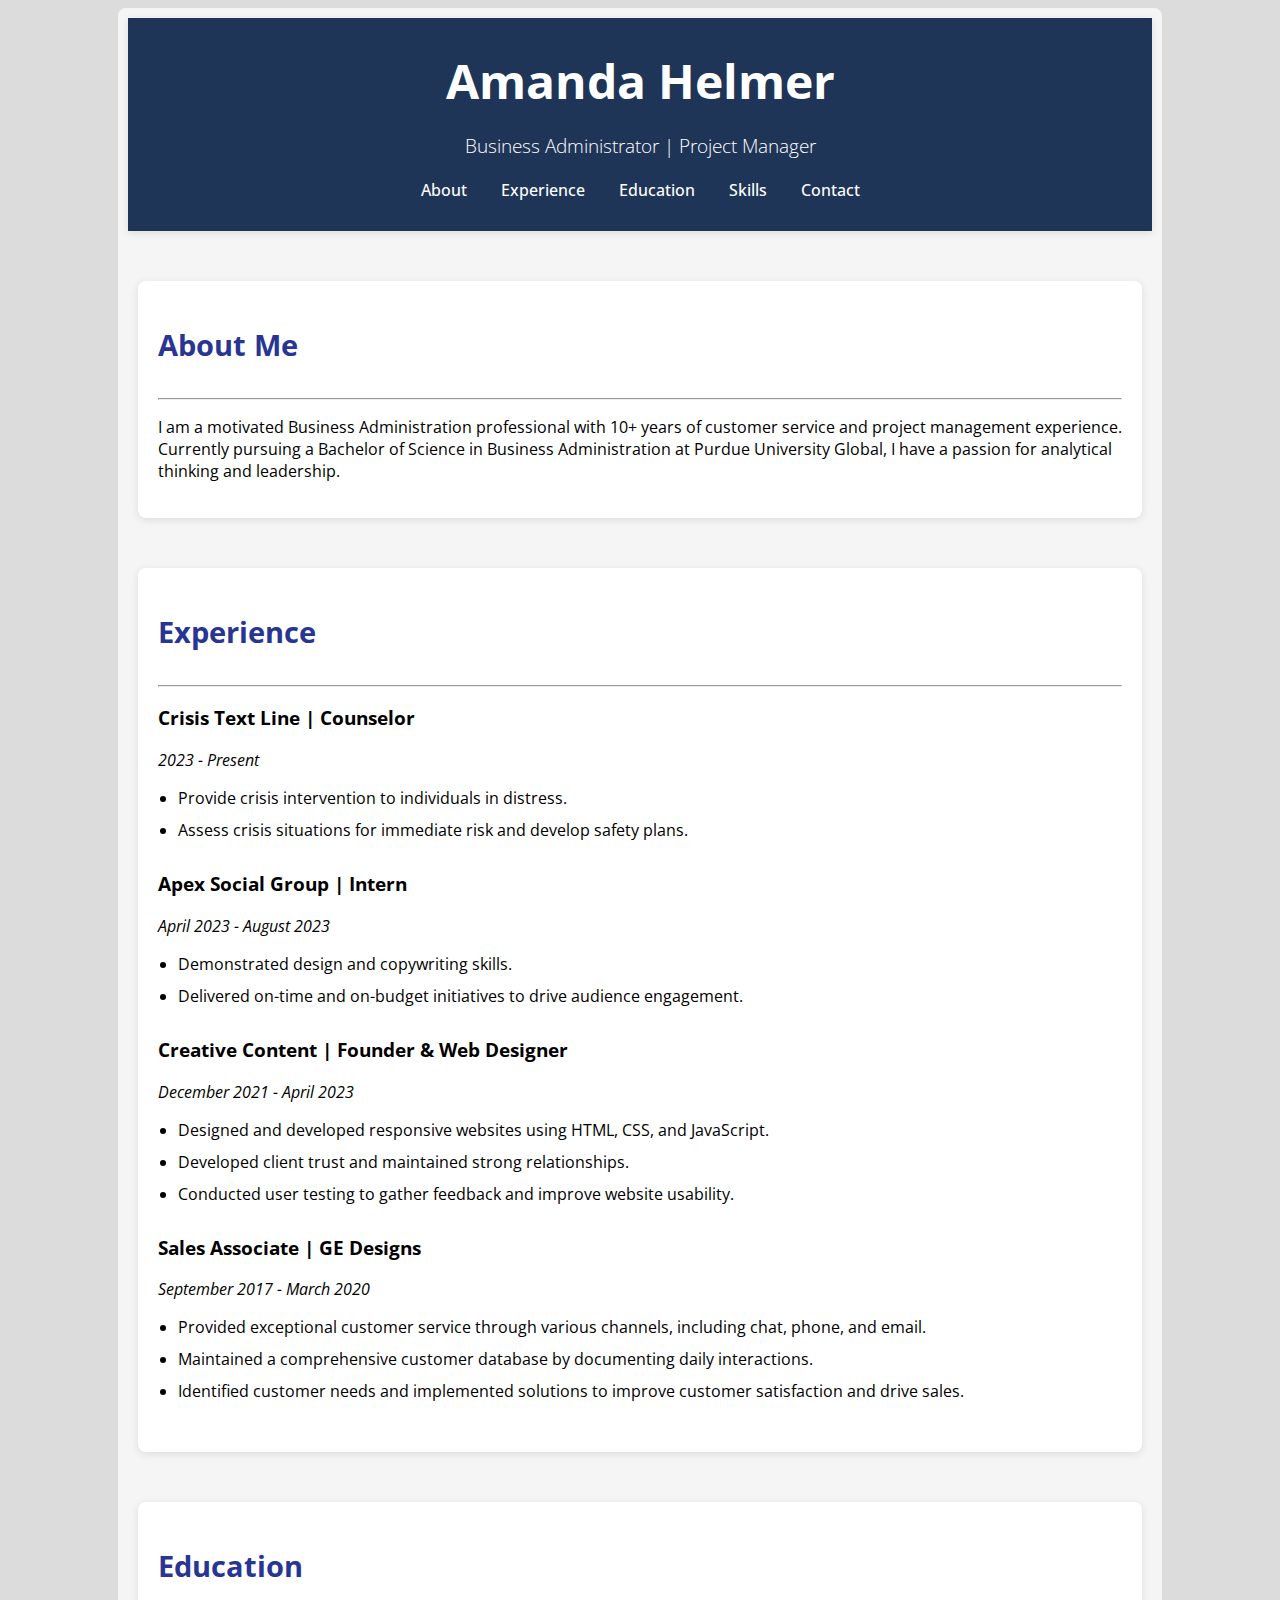
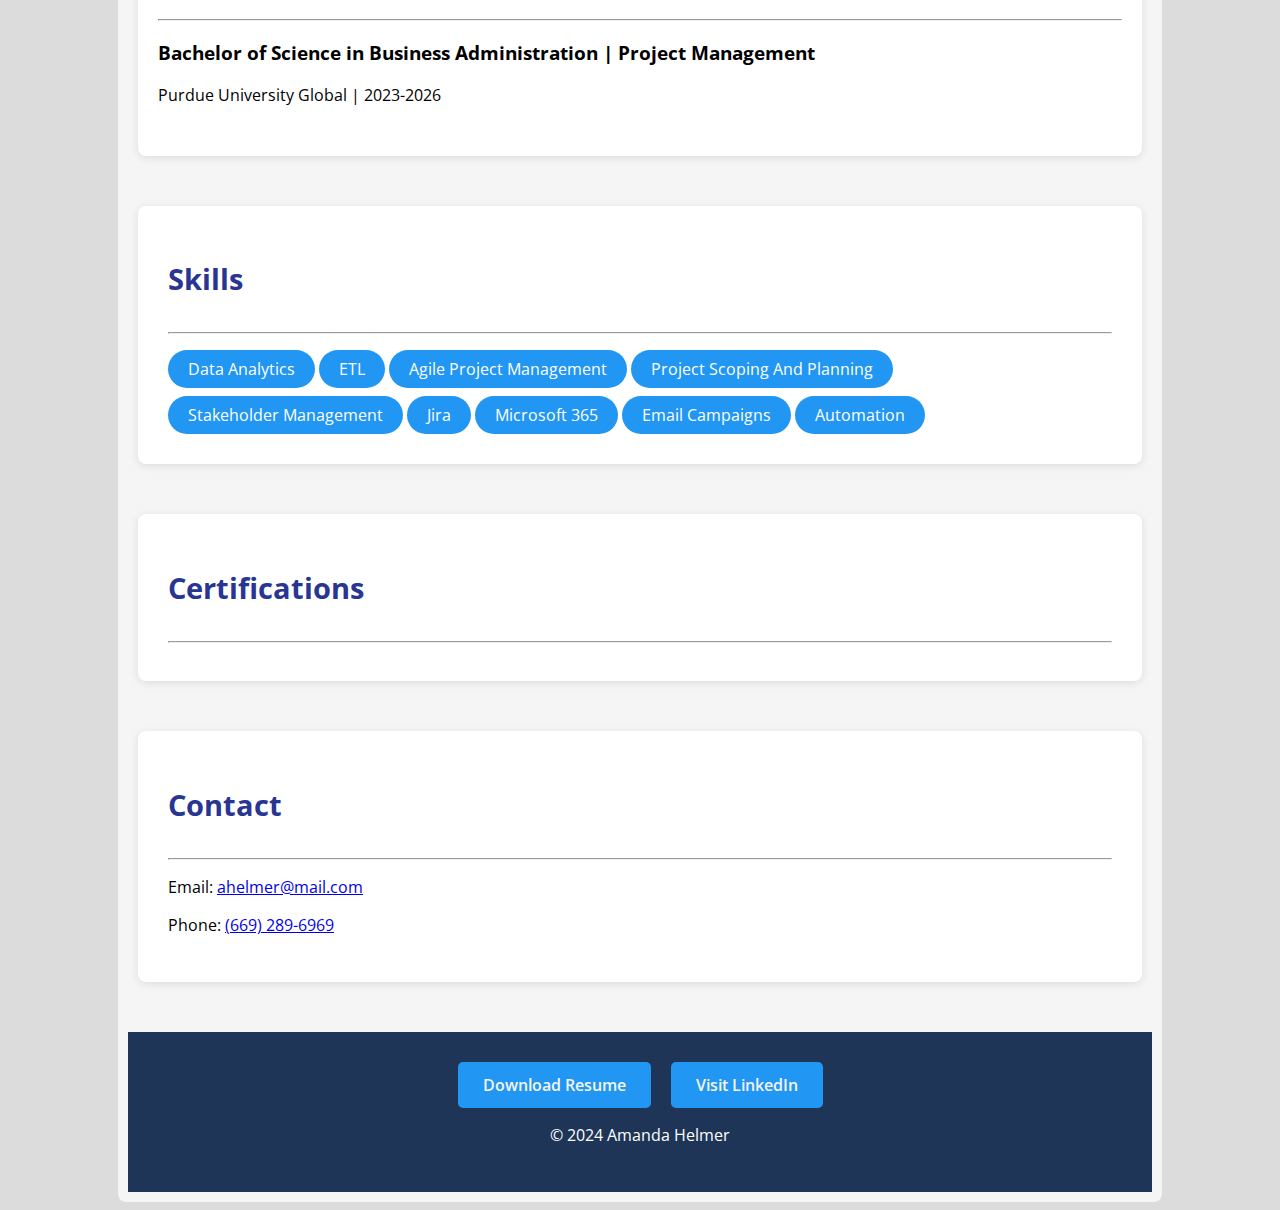
==== commit 5ea66705: "next" ====
--- a/index.html
+++ b/index.html
@@ -16,10 +16,11 @@
         }
 
         .container {
-            margin: 50px;
+            margin:auto;
             padding: 10px;
             background-color: whitesmoke;
             border-radius: 8px;
+            width: 80vw;
         }
 
         .headerContent {
